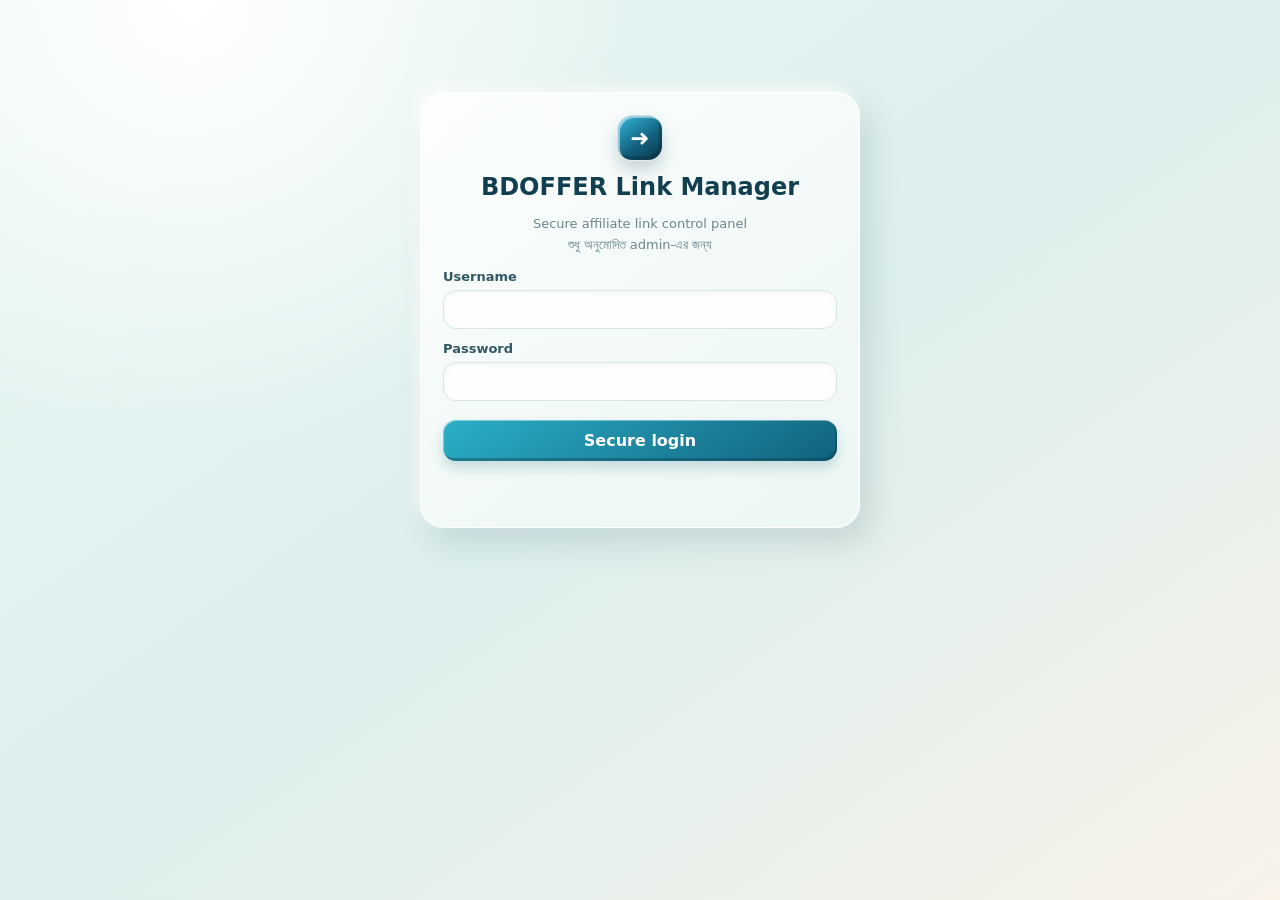
==== admin.html @ 3598db36 "Polish watermark interactions and repair GitHub admin bridge" ====
<!doctype html>
<html lang="bn">
<head>
  <meta charset="utf-8">
  <meta name="viewport" content="width=device-width,initial-scale=1">
  <title>BDOFFER Link Manager</title>
  <link rel="icon" href="favicon.svg" type="image/svg+xml">
  <style>
    :root{font-family:Inter,system-ui,-apple-system,"Noto Sans Bengali",sans-serif;color:#173640;background:#edf8f5;--navy:#123f50;--teal:#1787a6;--gold:#e7a23b;--rose:#c54b63;--line:#d5e7e5}
    *{box-sizing:border-box}body{margin:0;min-height:100vh;background:radial-gradient(circle at 15% 0,#fff 0,transparent 32%),linear-gradient(145deg,#e9f7f4,#dcefed 50%,#f8f2e9);padding:20px 14px 44px}.shell{max-width:1050px;margin:auto}.topbar{display:flex;align-items:center;justify-content:space-between;gap:14px;margin:0 0 18px}.brand{display:flex;align-items:center;gap:12px}.brand-mark{display:grid;place-items:center;width:46px;height:46px;border-radius:15px;color:#fff;font-size:23px;background:linear-gradient(145deg,#36b8dc,#12607c 58%,#0b3549);border:1px solid #ffffffd6;box-shadow:inset 2px 2px #ffffff80,inset -3px -4px #0a2d3a66,0 9px 16px #21495836}.brand h1{margin:0;color:var(--navy);font-size:clamp(22px,4vw,31px);letter-spacing:-.03em}.brand p{margin:2px 0 0;color:#64818a;font-size:12px}.card{border:1px solid #ffffffd0;border-radius:24px;background:linear-gradient(145deg,#ffffffd9,#eff8f5d9);box-shadow:10px 15px 30px #34596529,-4px -5px 14px #ffffffd9,inset 0 1px #fff;padding:22px}.login{max-width:440px;margin:8vh auto 0;text-align:center}.login .brand-mark{margin:0 auto 12px}.login h2{margin:5px 0 8px;color:var(--navy)}.muted{color:#6b858d;font-size:13px;line-height:1.6}.field{display:flex;flex-direction:column;gap:6px;text-align:left;margin:12px 0}.field label{font-weight:800;font-size:13px;color:#315864}.field input,.field select{width:100%;border:1px solid var(--line);border-radius:13px;background:#ffffffd9;color:#173640;padding:11px 12px;outline:0;box-shadow:inset 0 2px 4px #2149580b;transition:border-color .18s,box-shadow .18s}.field input:focus,.field select:focus{border-color:#42a9be;box-shadow:0 0 0 3px #42a9be22}.btn{border:0;border-radius:13px;padding:11px 15px;font:inherit;font-weight:850;cursor:pointer;color:#fff;background:linear-gradient(145deg,#2bafc7,#12627d);box-shadow:inset 1px 1px #ffffff66,inset -2px -3px #0c3d4d66,0 7px 13px #12627d33;transition:transform .16s,filter .16s}.btn:hover{filter:brightness(1.05);transform:translateY(-1px)}.btn:active{transform:scale(.97)}.btn.gold{background:linear-gradient(145deg,#f4c96e,#c27620)}.btn.ghost{color:#2c5b68;background:#e7f3f1;box-shadow:inset 1px 1px #fff,0 5px 10px #21495818}.btn.danger{background:linear-gradient(145deg,#df7581,#a8324b)}.btn:disabled{opacity:.55;cursor:wait}.actions{display:flex;gap:8px;flex-wrap:wrap;align-items:center}.status{min-height:24px;margin:10px 0;color:#39727c;font-weight:700;font-size:13px}.status.error{color:#ae3d50}.hidden{display:none!important}.manager-grid{display:grid;grid-template-columns:minmax(0,1.15fr) minmax(290px,.85fr);gap:18px}.section-title{display:flex;align-items:center;justify-content:space-between;gap:10px;margin:0 0 14px}.section-title h2{margin:0;color:var(--navy);font-size:19px}.section-title span{padding:5px 9px;border-radius:999px;background:#e7f1ee;color:#56808a;font-size:11px;font-weight:800}.link-row{display:grid;grid-template-columns:1fr 1.5fr auto;gap:10px;align-items:end;padding:14px 0;border-bottom:1px solid #d5e7e580}.link-row:first-of-type{padding-top:0}.link-row:last-child{border-bottom:0}.link-row .field{margin:0}.row-actions{display:flex;gap:6px}.small-btn{padding:9px 10px;font-size:12px}.check{display:flex;align-items:center;gap:7px;margin-top:8px;color:#55757d;font-size:12px;font-weight:700}.check input{accent-color:#1685a4}.help{border-radius:17px;background:linear-gradient(145deg,#eef8f6,#dcefed);padding:13px;color:#5d7a81;font-size:12px;line-height:1.7}.help strong{color:#2e6572}.footer{text-align:center;color:#6c858b;font-size:11px;margin-top:18px}@media(max-width:760px){body{padding:12px 10px 32px}.topbar{align-items:flex-start}.manager-grid{grid-template-columns:1fr}.link-row{grid-template-columns:1fr}.row-actions{justify-content:flex-start}.card{padding:17px;border-radius:20px}.topbar .btn{padding:9px 11px;font-size:12px}}
  </style>
</head>
<body>
  <main class="shell">
    <section id="login-view" class="card login">
      <div class="brand-mark">➜</div>
      <h2>BDOFFER Link Manager</h2>
      <p class="muted">Secure affiliate link control panel<br>শুধু অনুমোদিত admin-এর জন্য</p>
      <form id="login-form">
        <div class="field"><label for="username">Username</label><input id="username" autocomplete="username" required></div>
        <div class="field"><label for="password">Password</label><input id="password" type="password" autocomplete="current-password" required></div>
        <button class="btn" type="submit" style="width:100%;margin-top:7px">Secure login</button>
      </form>
      <div id="login-status" class="status" role="status"></div>
    </section>

    <section id="manager-view" class="hidden">
      <header class="topbar">
        <div class="brand"><div class="brand-mark">➜</div><div><h1>Link Manager</h1><p>বদলালেই public offer page-এ live হবে</p></div></div>
        <button id="logout" class="btn ghost" type="button">Logout</button>
      </header>
      <div class="manager-grid">
        <section class="card">
          <div class="section-title"><h2>Existing affiliate links</h2><span id="count">0 links</span></div>
          <p class="muted">একই operator-এর Internet এবং Minute button একই link ব্যবহার করে। CTA-গুলো আলাদা করে নিয়ন্ত্রণ করা যায়।</p>
          <div id="links-list"></div>
          <div id="manager-status" class="status" role="status"></div>
        </section>
        <aside class="card">
          <div class="section-title"><h2>Add new link</h2><span>CRUD</span></div>
          <form id="add-form">
            <div class="field"><label for="new-key">Link key</label><input id="new-key" placeholder="example_offer" pattern="[a-z0-9_]{2,64}" required></div>
            <div class="field"><label for="new-label">Display label</label><input id="new-label" placeholder="Campaign offer" required></div>
            <div class="field"><label for="new-url">Affiliate URL</label><input id="new-url" type="url" placeholder="https://example.com/offer" required></div>
            <div class="field"><label for="new-order">Sort order</label><input id="new-order" type="number" min="0" max="9999" value="90" required></div>
            <label class="check"><input id="new-active" type="checkbox" checked> Active on public site</label>
            <button class="btn gold" type="submit" style="width:100%;margin-top:14px">Add / save link</button>
          </form>
          <div class="help" style="margin-top:15px"><strong>Available built-in keys</strong><br>banglalink · grameenphone · robi · airtel<br>hero_cta · sticky_cta · internet_cta · minute_cta</div>
        </aside>
      </div>
      <div class="footer">Protected admin area · bdoffer.online</div>
    </section>
  </main>
<script>
(() => {
  const API_BASE = location.hostname.endsWith('github.io') ? 'https://3000-iywpomaclzt5zk3rb4ey5-fff4b216.us4.manus.computer' : '';
  const $ = id => document.getElementById(id);
  const loginView = $('login-view'), managerView = $('manager-view');
  const status = (node, text, error = false) => { node.textContent = text || ''; node.classList.toggle('error', error); };
  const request = async (url, options = {}) => { const response = await fetch(API_BASE + url, { credentials:'include', headers:{'Content-Type':'application/json', ...(options.headers||{})}, ...options }); const body = await response.json().catch(() => ({})); if (!response.ok) throw new Error(body.error || 'Request failed'); return body; };
  const escapeText = value => String(value ?? '');
  function row(link) {
    const wrapper = document.createElement('div'); wrapper.className = 'link-row'; wrapper.dataset.key = link.linkKey;
    const labelField = document.createElement('div'); labelField.className = 'field'; const label = document.createElement('label'); label.textContent = link.label; const labelInput = document.createElement('input'); labelInput.value = escapeText(link.label); labelInput.setAttribute('aria-label', link.label + ' label'); labelField.append(label, labelInput);
    const urlField = document.createElement('div'); urlField.className = 'field'; const urlLabel = document.createElement('label'); urlLabel.textContent = link.linkKey; const urlInput = document.createElement('input'); urlInput.type = 'url'; urlInput.value = escapeText(link.url); urlInput.setAttribute('aria-label', link.linkKey + ' URL'); urlField.append(urlLabel, urlInput);
    const actions = document.createElement('div'); actions.className = 'row-actions'; const save = document.createElement('button'); save.className = 'btn small-btn'; save.textContent = 'Update'; const remove = document.createElement('button'); remove.className = 'btn danger small-btn'; remove.textContent = 'Remove';
    const active = document.createElement('label'); active.className = 'check'; const check = document.createElement('input'); check.type = 'checkbox'; check.checked = Number(link.isActive) === 1; active.append(check, document.createTextNode('Active'));
    save.onclick = async () => { save.disabled = true; try { await request('/api/admin/links/' + encodeURIComponent(link.linkKey), {method:'PUT', body:JSON.stringify({linkKey:link.linkKey,label:labelInput.value,url:urlInput.value,isActive:check.checked,sortOrder:Number(link.sortOrder)||0})}); status($('manager-status'), 'Updated: ' + link.linkKey); await load(); } catch (error) { status($('manager-status'), error.message, true); } finally { save.disabled = false; } };
    remove.onclick = async () => { if (!window.confirm('Remove ' + link.linkKey + '?')) return; remove.disabled = true; try { await request('/api/admin/links/' + encodeURIComponent(link.linkKey), {method:'DELETE'}); status($('manager-status'), 'Removed: ' + link.linkKey); await load(); } catch (error) { status($('manager-status'), error.message, true); } finally { remove.disabled = false; } };
    actions.append(save, remove, active); wrapper.append(labelField, urlField, actions); return wrapper;
  }
  async function load() { const data = await request('/api/admin/links'); const list = $('links-list'); list.replaceChildren(...data.links.map(row)); $('count').textContent = data.links.length + ' links'; }
  async function showManager() { loginView.classList.add('hidden'); managerView.classList.remove('hidden'); try { await load(); } catch (error) { status($('manager-status'), error.message, true); } }
  $('login-form').onsubmit = async event => { event.preventDefault(); status($('login-status'), 'Checking credentials…'); try { await request('/api/admin/login', {method:'POST', body:JSON.stringify({username:$('username').value,password:$('password').value})}); $('password').value=''; await showManager(); } catch (error) { status($('login-status'), error.message, true); } };
  $('logout').onclick = async () => { await request('/api/admin/logout', {method:'POST'}); managerView.classList.add('hidden'); loginView.classList.remove('hidden'); status($('login-status'), 'Logged out'); };
  $('add-form').onsubmit = async event => { event.preventDefault(); status($('manager-status'), 'Saving…'); const payload = {linkKey:$('new-key').value.trim(),label:$('new-label').value.trim(),url:$('new-url').value.trim(),isActive:$('new-active').checked,sortOrder:Number($('new-order').value)}; try { await request('/api/admin/links/' + encodeURIComponent(payload.linkKey), {method:'PUT',body:JSON.stringify(payload)}); event.target.reset(); $('new-active').checked=true; $('new-order').value='90'; status($('manager-status'), 'Saved: ' + payload.linkKey); await load(); } catch (error) { status($('manager-status'), error.message, true); } };
  request('/api/admin/session').then(data => data.authenticated ? showManager() : null).catch(() => null);
})();
</script>
</body>
</html>
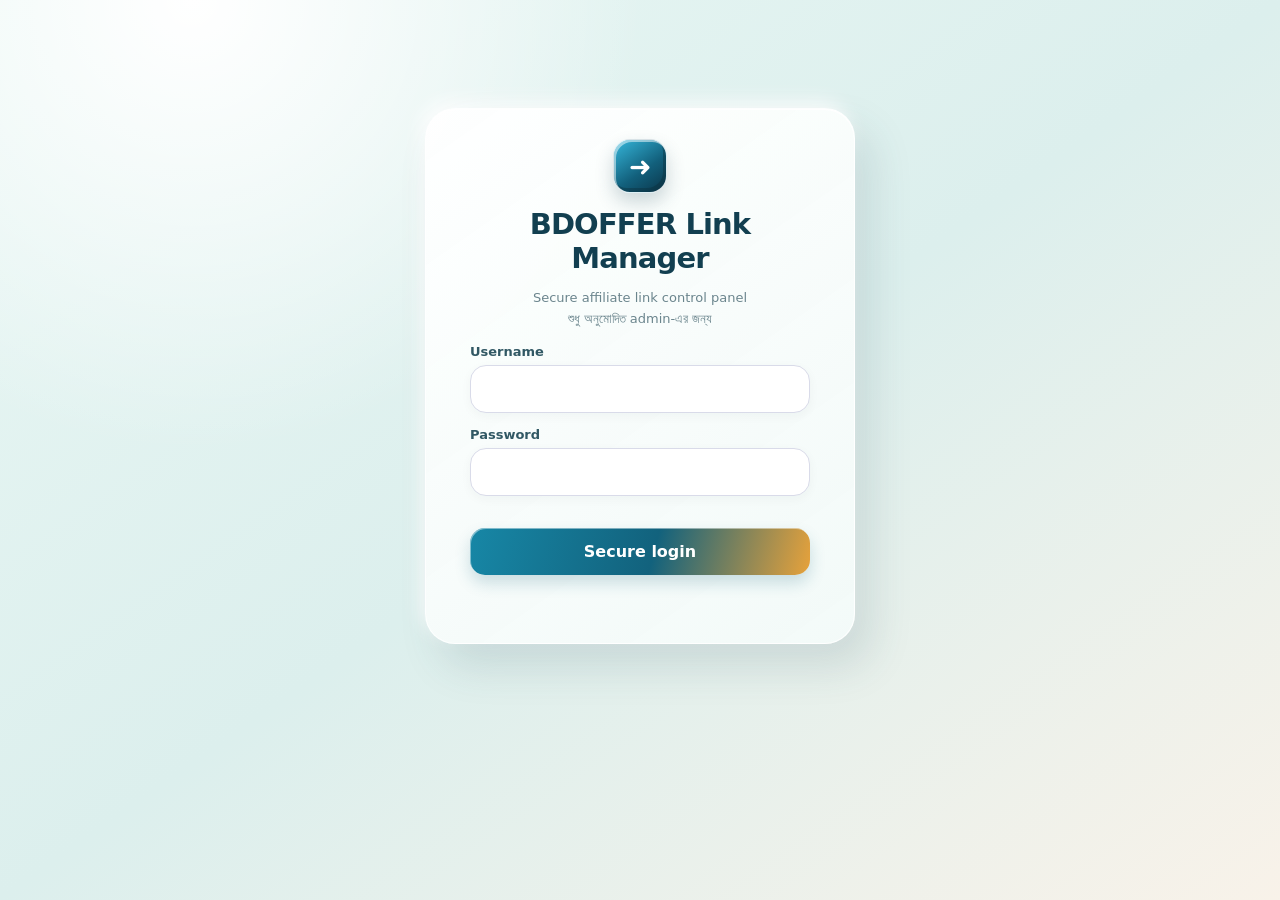
==== commit fa976c0b: "Redesign affiliate link manager panel" ====
--- a/admin.html
+++ b/admin.html
@@ -3,78 +3,127 @@
 <head>
   <meta charset="utf-8">
   <meta name="viewport" content="width=device-width,initial-scale=1">
-  <title>BDOFFER Link Manager</title>
+  <meta name="description" content="BDOFFER affiliate link manager">
+  <title>Affiliate Link সেট করুন · BDOFFER</title>
   <link rel="icon" href="favicon.svg" type="image/svg+xml">
   <style>
-    :root{font-family:Inter,system-ui,-apple-system,"Noto Sans Bengali",sans-serif;color:#173640;background:#edf8f5;--navy:#123f50;--teal:#1787a6;--gold:#e7a23b;--rose:#c54b63;--line:#d5e7e5}
-    *{box-sizing:border-box}body{margin:0;min-height:100vh;background:radial-gradient(circle at 15% 0,#fff 0,transparent 32%),linear-gradient(145deg,#e9f7f4,#dcefed 50%,#f8f2e9);padding:20px 14px 44px}.shell{max-width:1050px;margin:auto}.topbar{display:flex;align-items:center;justify-content:space-between;gap:14px;margin:0 0 18px}.brand{display:flex;align-items:center;gap:12px}.brand-mark{display:grid;place-items:center;width:46px;height:46px;border-radius:15px;color:#fff;font-size:23px;background:linear-gradient(145deg,#36b8dc,#12607c 58%,#0b3549);border:1px solid #ffffffd6;box-shadow:inset 2px 2px #ffffff80,inset -3px -4px #0a2d3a66,0 9px 16px #21495836}.brand h1{margin:0;color:var(--navy);font-size:clamp(22px,4vw,31px);letter-spacing:-.03em}.brand p{margin:2px 0 0;color:#64818a;font-size:12px}.card{border:1px solid #ffffffd0;border-radius:24px;background:linear-gradient(145deg,#ffffffd9,#eff8f5d9);box-shadow:10px 15px 30px #34596529,-4px -5px 14px #ffffffd9,inset 0 1px #fff;padding:22px}.login{max-width:440px;margin:8vh auto 0;text-align:center}.login .brand-mark{margin:0 auto 12px}.login h2{margin:5px 0 8px;color:var(--navy)}.muted{color:#6b858d;font-size:13px;line-height:1.6}.field{display:flex;flex-direction:column;gap:6px;text-align:left;margin:12px 0}.field label{font-weight:800;font-size:13px;color:#315864}.field input,.field select{width:100%;border:1px solid var(--line);border-radius:13px;background:#ffffffd9;color:#173640;padding:11px 12px;outline:0;box-shadow:inset 0 2px 4px #2149580b;transition:border-color .18s,box-shadow .18s}.field input:focus,.field select:focus{border-color:#42a9be;box-shadow:0 0 0 3px #42a9be22}.btn{border:0;border-radius:13px;padding:11px 15px;font:inherit;font-weight:850;cursor:pointer;color:#fff;background:linear-gradient(145deg,#2bafc7,#12627d);box-shadow:inset 1px 1px #ffffff66,inset -2px -3px #0c3d4d66,0 7px 13px #12627d33;transition:transform .16s,filter .16s}.btn:hover{filter:brightness(1.05);transform:translateY(-1px)}.btn:active{transform:scale(.97)}.btn.gold{background:linear-gradient(145deg,#f4c96e,#c27620)}.btn.ghost{color:#2c5b68;background:#e7f3f1;box-shadow:inset 1px 1px #fff,0 5px 10px #21495818}.btn.danger{background:linear-gradient(145deg,#df7581,#a8324b)}.btn:disabled{opacity:.55;cursor:wait}.actions{display:flex;gap:8px;flex-wrap:wrap;align-items:center}.status{min-height:24px;margin:10px 0;color:#39727c;font-weight:700;font-size:13px}.status.error{color:#ae3d50}.hidden{display:none!important}.manager-grid{display:grid;grid-template-columns:minmax(0,1.15fr) minmax(290px,.85fr);gap:18px}.section-title{display:flex;align-items:center;justify-content:space-between;gap:10px;margin:0 0 14px}.section-title h2{margin:0;color:var(--navy);font-size:19px}.section-title span{padding:5px 9px;border-radius:999px;background:#e7f1ee;color:#56808a;font-size:11px;font-weight:800}.link-row{display:grid;grid-template-columns:1fr 1.5fr auto;gap:10px;align-items:end;padding:14px 0;border-bottom:1px solid #d5e7e580}.link-row:first-of-type{padding-top:0}.link-row:last-child{border-bottom:0}.link-row .field{margin:0}.row-actions{display:flex;gap:6px}.small-btn{padding:9px 10px;font-size:12px}.check{display:flex;align-items:center;gap:7px;margin-top:8px;color:#55757d;font-size:12px;font-weight:700}.check input{accent-color:#1685a4}.help{border-radius:17px;background:linear-gradient(145deg,#eef8f6,#dcefed);padding:13px;color:#5d7a81;font-size:12px;line-height:1.7}.help strong{color:#2e6572}.footer{text-align:center;color:#6c858b;font-size:11px;margin-top:18px}@media(max-width:760px){body{padding:12px 10px 32px}.topbar{align-items:flex-start}.manager-grid{grid-template-columns:1fr}.link-row{grid-template-columns:1fr}.row-actions{justify-content:flex-start}.card{padding:17px;border-radius:20px}.topbar .btn{padding:9px 11px;font-size:12px}}
+    :root{font-family:Inter,system-ui,-apple-system,"Noto Sans Bengali",sans-serif;color:#173640;background:#edf8f5;--navy:#123f50;--teal:#1787a6;--teal-dark:#12627d;--gold:#e7a23b;--rose:#c54b63;--line:#d5e7e5;--muted:#6b858d}
+    *{box-sizing:border-box}body{margin:0;min-height:100vh;background:radial-gradient(circle at 15% 0,#fff 0,transparent 32%),linear-gradient(145deg,#e9f7f4,#dcefed 50%,#f8f2e9);padding:18px 14px 42px}.page{width:min(100%,700px);margin:0 auto}.panel{border:1px solid #ffffffd9;border-radius:30px;background:linear-gradient(145deg,#fffffff2,#f4fbf9ea);box-shadow:16px 22px 42px #34596526,-5px -7px 18px #ffffffd9,inset 0 1px #fff;padding:30px 44px 34px}.hidden{display:none!important}.topbar{display:flex;align-items:center;justify-content:space-between;gap:16px;margin-bottom:28px}.back-link{color:#6b4dc2;font-size:14px;font-weight:850;text-decoration:none}.back-link:hover{text-decoration:underline}.logout{border:1px solid #e9cfd5;border-radius:10px;padding:8px 13px;color:#9a3e52;background:#fff5f6;font:inherit;font-size:12px;font-weight:850;cursor:pointer}.logout:hover{background:#ffebee}.brand-mark{display:grid;place-items:center;width:54px;height:54px;border-radius:17px;color:#fff;font-size:27px;background:linear-gradient(145deg,#36b8dc,#12607c 58%,#0b3549);border:1px solid #ffffffd6;box-shadow:inset 2px 2px #ffffff80,inset -3px -4px #0a2d3a66,0 9px 18px #21495836}.eyebrow{margin:17px 0 7px;color:#39727c;font-size:13px;font-weight:850}.hero-title{margin:0;max-width:590px;color:#26323a;font-size:clamp(40px,8vw,68px);line-height:.98;letter-spacing:-.06em}.hero-title strong{color:var(--teal-dark)}.hero-title span{color:#25313a}.intro{max-width:560px;margin:20px 0 30px;color:#66757b;font-size:15px;line-height:1.7}.section-label{display:block;margin:0 0 9px;color:#33464d;font-size:13px;font-weight:850}.editor-row{display:grid;grid-template-columns:minmax(0,1fr) 160px;gap:9px}.field{width:100%;border:1px solid #d9dbe9;border-radius:16px;background:#fff;color:#35434a;padding:15px 16px;outline:0;font:inherit;font-size:14px;box-shadow:0 3px 11px #25313a0a,inset 0 1px #fff;transition:border-color .18s,box-shadow .18s}.field:focus{border-color:#52a9bb;box-shadow:0 0 0 3px #52a9bb24}.save-btn{width:100%;margin-top:18px;border:0;border-radius:15px;padding:14px 18px;color:#fff;background:linear-gradient(105deg,#1787a6,#12627d 54%,#e7a23b);box-shadow:inset 1px 1px #ffffff73,0 8px 16px #12627d33;font:inherit;font-weight:850;cursor:pointer;transition:filter .16s,transform .16s}.save-btn:hover{filter:brightness(1.05);transform:translateY(-1px)}.save-btn:active{transform:scale(.985)}.save-btn:disabled{opacity:.6;cursor:wait}.selection-note{margin:7px 0 0;color:#71868c;font-size:11px}.selection-note strong{color:#39727c}.rule{border:0;border-top:1px solid #d5e7e580;margin:24px 0}.section-heading{display:flex;align-items:center;justify-content:space-between;gap:10px;margin-bottom:10px}.section-heading h2{margin:0;color:#263d46;font-size:16px}.count{padding:5px 9px;border-radius:999px;background:#e7f1ee;color:#56808a;font-size:11px;font-weight:850}.links-table{border-top:1px solid #d5e7e580}.link-row{display:grid;grid-template-columns:135px minmax(0,1fr) auto;gap:14px;align-items:center;padding:12px 0;border-bottom:1px solid #d5e7e580}.link-key{color:#557178;font-size:12px;font-weight:850}.link-url{overflow:hidden;color:#4b5b61;font-size:12px;text-overflow:ellipsis;white-space:nowrap}.link-row button{border:0;border-radius:9px;padding:7px 10px;color:#2c5b68;background:#e7f3f1;font:inherit;font-size:11px;font-weight:850;cursor:pointer}.link-row button:hover{background:#d4ece8}.status{min-height:22px;margin:12px 0 0;color:#39727c;font-size:12px;font-weight:750}.status.error{color:#ae3d50}.add-details{margin-top:22px;border-top:1px solid #d5e7e580;padding-top:20px}.add-details summary{color:#39727c;font-size:13px;font-weight:850;cursor:pointer}.add-form{margin-top:13px}.add-grid{display:grid;grid-template-columns:1fr 1.6fr;gap:9px}.add-grid .wide{grid-column:1/-1}.check{display:flex;align-items:center;gap:7px;margin:11px 0;color:#55757d;font-size:12px;font-weight:750}.check input{accent-color:var(--teal)}.login{max-width:430px;margin:10vh auto 0;text-align:center}.login .brand-mark{margin:0 auto 14px}.login h1{margin:0;color:var(--navy);font-size:29px;letter-spacing:-.03em}.muted{color:var(--muted);font-size:13px;line-height:1.6}.login .field-wrap{text-align:left;margin:14px 0}.login label{display:block;margin-bottom:6px;color:#315864;font-size:13px;font-weight:850}.login .field{display:block}.footer{text-align:center;color:#6c858b;font-size:11px;margin-top:18px}@media(max-width:620px){body{padding:10px 8px 28px}.panel{padding:22px 19px 26px;border-radius:24px}.hero-title{font-size:clamp(39px,12vw,57px)}.intro{margin:16px 0 24px;font-size:14px}.editor-row{grid-template-columns:1fr}.link-row{grid-template-columns:105px minmax(0,1fr);gap:8px}.link-row button{grid-column:2;justify-self:start}.add-grid{grid-template-columns:1fr}.add-grid .wide{grid-column:auto}}
   </style>
 </head>
 <body>
-  <main class="shell">
-    <section id="login-view" class="card login">
-      <div class="brand-mark">➜</div>
-      <h2>BDOFFER Link Manager</h2>
+  <main class="page">
+    <section id="login-view" class="panel login" aria-labelledby="login-title">
+      <div class="brand-mark" aria-hidden="true">➜</div>
+      <h1 id="login-title">BDOFFER Link Manager</h1>
       <p class="muted">Secure affiliate link control panel<br>শুধু অনুমোদিত admin-এর জন্য</p>
-      <form id="login-form">
-        <div class="field"><label for="username">Username</label><input id="username" autocomplete="username" required></div>
-        <div class="field"><label for="password">Password</label><input id="password" type="password" autocomplete="current-password" required></div>
-        <button class="btn" type="submit" style="width:100%;margin-top:7px">Secure login</button>
+      <form id="login-form" novalidate>
+        <div class="field-wrap"><label for="username">Username</label><input class="field" id="username" autocomplete="username" required></div>
+        <div class="field-wrap"><label for="password">Password</label><input class="field" id="password" type="password" autocomplete="current-password" required></div>
+        <button class="save-btn" type="submit">Secure login</button>
       </form>
-      <div id="login-status" class="status" role="status"></div>
+      <div id="login-status" class="status" role="status" aria-live="polite"></div>
     </section>
 
-    <section id="manager-view" class="hidden">
+    <section id="manager-view" class="panel hidden" aria-labelledby="manager-title">
       <header class="topbar">
-        <div class="brand"><div class="brand-mark">➜</div><div><h1>Link Manager</h1><p>বদলালেই public offer page-এ live হবে</p></div></div>
-        <button id="logout" class="btn ghost" type="button">Logout</button>
+        <a class="back-link" href="./">← ল্যান্ডিং পেজ</a>
+        <button id="logout" class="logout" type="button">↪ Logout</button>
       </header>
-      <div class="manager-grid">
-        <section class="card">
-          <div class="section-title"><h2>Existing affiliate links</h2><span id="count">0 links</span></div>
-          <p class="muted">একই operator-এর Internet এবং Minute button একই link ব্যবহার করে। CTA-গুলো আলাদা করে নিয়ন্ত্রণ করা যায়।</p>
-          <div id="links-list"></div>
-          <div id="manager-status" class="status" role="status"></div>
-        </section>
-        <aside class="card">
-          <div class="section-title"><h2>Add new link</h2><span>CRUD</span></div>
-          <form id="add-form">
-            <div class="field"><label for="new-key">Link key</label><input id="new-key" placeholder="example_offer" pattern="[a-z0-9_]{2,64}" required></div>
-            <div class="field"><label for="new-label">Display label</label><input id="new-label" placeholder="Campaign offer" required></div>
-            <div class="field"><label for="new-url">Affiliate URL</label><input id="new-url" type="url" placeholder="https://example.com/offer" required></div>
-            <div class="field"><label for="new-order">Sort order</label><input id="new-order" type="number" min="0" max="9999" value="90" required></div>
-            <label class="check"><input id="new-active" type="checkbox" checked> Active on public site</label>
-            <button class="btn gold" type="submit" style="width:100%;margin-top:14px">Add / save link</button>
-          </form>
-          <div class="help" style="margin-top:15px"><strong>Available built-in keys</strong><br>banglalink · grameenphone · robi · airtel<br>hero_cta · sticky_cta · internet_cta · minute_cta</div>
-        </aside>
+      <div class="brand-mark" aria-hidden="true">↔</div>
+      <p class="eyebrow">bdoffer.online · Central Manager</p>
+      <h1 id="manager-title" class="hero-title"><span>Affiliate Link</span> <strong>সেট করুন</strong></h1>
+      <p class="intro">একটি URL লিখে dropdown থেকে destination বেছে নিন। Save করলে সব visitor-এর জন্য link update হবে।</p>
+
+      <label class="section-label" for="selected-url">Affiliate URL</label>
+      <div class="editor-row">
+        <input id="selected-url" class="field" type="url" autocomplete="off" placeholder="https://example.com/offer" required>
+        <select id="selected-key" class="field" aria-label="Select affiliate destination"></select>
       </div>
-      <div class="footer">Protected admin area · bdoffer.online</div>
+      <p id="selection-note" class="selection-note">Selected: <strong>none</strong></p>
+      <button id="save-selected" class="save-btn" type="button">▣ &nbsp;Save Selected Link</button>
+      <div id="manager-status" class="status" role="status" aria-live="polite"></div>
+
+      <hr class="rule">
+      <div class="section-heading"><h2>Current central links</h2><span id="count" class="count">0 links</span></div>
+      <div id="links-list" class="links-table"></div>
+
+      <details class="add-details">
+        <summary>Add a new link</summary>
+        <form id="add-form" class="add-form">
+          <div class="add-grid">
+            <input id="new-key" class="field" placeholder="link_key" pattern="[a-z0-9_]{2,64}" aria-label="New link key" required>
+            <input id="new-label" class="field" placeholder="Display label" aria-label="New display label" required>
+            <input id="new-url" class="field wide" type="url" placeholder="https://example.com/offer" aria-label="New affiliate URL" required>
+            <input id="new-order" class="field" type="number" min="0" max="9999" value="90" aria-label="New sort order" required>
+          </div>
+          <label class="check"><input id="new-active" type="checkbox" checked> Active on public site</label>
+          <button class="save-btn" type="submit">Add / save link</button>
+        </form>
+      </details>
+      <p class="footer">Protected admin area · bdoffer.online</p>
     </section>
   </main>
 <script>
 (() => {
+  'use strict';
   const API_BASE = location.hostname.endsWith('github.io') ? 'https://3000-iywpomaclzt5zk3rb4ey5-fff4b216.us4.manus.computer' : '';
+  const TOKEN_KEY = 'bdoffer_admin_token';
   const $ = id => document.getElementById(id);
   const loginView = $('login-view'), managerView = $('manager-view');
+  let links = [];
   const status = (node, text, error = false) => { node.textContent = text || ''; node.classList.toggle('error', error); };
-  const request = async (url, options = {}) => { const response = await fetch(API_BASE + url, { credentials:'include', headers:{'Content-Type':'application/json', ...(options.headers||{})}, ...options }); const body = await response.json().catch(() => ({})); if (!response.ok) throw new Error(body.error || 'Request failed'); return body; };
+  const saveToken = body => { const token = body?.token || body?.accessToken || body?.sessionToken || body?.bearerToken; if (typeof token === 'string' && token.length > 20) sessionStorage.setItem(TOKEN_KEY, token); };
+  const request = async (url, options = {}) => {
+    const token = sessionStorage.getItem(TOKEN_KEY) || '';
+    const headers = {'Content-Type':'application/json', ...(options.headers || {})};
+    if (token) headers.Authorization = 'Bearer ' + token;
+    const response = await fetch(API_BASE + url, {cache:'no-store', credentials:'include', headers, ...options});
+    const body = await response.json().catch(() => ({}));
+    if (url === '/api/admin/login' && response.ok) saveToken(body);
+    if (!response.ok) throw new Error(body.error || (response.status === 0 ? 'Secure backend unavailable' : 'Request failed'));
+    return body;
+  };
+  const validUrl = value => { try { const u = new URL(value); return u.protocol === 'https:' && u.hostname.length > 0; } catch { return false; } };
   const escapeText = value => String(value ?? '');
-  function row(link) {
-    const wrapper = document.createElement('div'); wrapper.className = 'link-row'; wrapper.dataset.key = link.linkKey;
-    const labelField = document.createElement('div'); labelField.className = 'field'; const label = document.createElement('label'); label.textContent = link.label; const labelInput = document.createElement('input'); labelInput.value = escapeText(link.label); labelInput.setAttribute('aria-label', link.label + ' label'); labelField.append(label, labelInput);
-    const urlField = document.createElement('div'); urlField.className = 'field'; const urlLabel = document.createElement('label'); urlLabel.textContent = link.linkKey; const urlInput = document.createElement('input'); urlInput.type = 'url'; urlInput.value = escapeText(link.url); urlInput.setAttribute('aria-label', link.linkKey + ' URL'); urlField.append(urlLabel, urlInput);
-    const actions = document.createElement('div'); actions.className = 'row-actions'; const save = document.createElement('button'); save.className = 'btn small-btn'; save.textContent = 'Update'; const remove = document.createElement('button'); remove.className = 'btn danger small-btn'; remove.textContent = 'Remove';
-    const active = document.createElement('label'); active.className = 'check'; const check = document.createElement('input'); check.type = 'checkbox'; check.checked = Number(link.isActive) === 1; active.append(check, document.createTextNode('Active'));
-    save.onclick = async () => { save.disabled = true; try { await request('/api/admin/links/' + encodeURIComponent(link.linkKey), {method:'PUT', body:JSON.stringify({linkKey:link.linkKey,label:labelInput.value,url:urlInput.value,isActive:check.checked,sortOrder:Number(link.sortOrder)||0})}); status($('manager-status'), 'Updated: ' + link.linkKey); await load(); } catch (error) { status($('manager-status'), error.message, true); } finally { save.disabled = false; } };
-    remove.onclick = async () => { if (!window.confirm('Remove ' + link.linkKey + '?')) return; remove.disabled = true; try { await request('/api/admin/links/' + encodeURIComponent(link.linkKey), {method:'DELETE'}); status($('manager-status'), 'Removed: ' + link.linkKey); await load(); } catch (error) { status($('manager-status'), error.message, true); } finally { remove.disabled = false; } };
-    actions.append(save, remove, active); wrapper.append(labelField, urlField, actions); return wrapper;
+  const findLink = key => links.find(link => link.linkKey === key);
+  function selectLink(key) {
+    const link = findLink(key) || links[0];
+    const note = $('selection-note');
+    note.replaceChildren();
+    if (!link) { $('selected-url').value = ''; note.append('Selected: ', Object.assign(document.createElement('strong'), {textContent:'none'})); return; }
+    $('selected-key').value = link.linkKey;
+    $('selected-url').value = link.url || '';
+    const strong = document.createElement('strong'); strong.textContent = link.label || link.linkKey;
+    note.append('Selected: ', strong, ' · ', link.linkKey);
   }
-  async function load() { const data = await request('/api/admin/links'); const list = $('links-list'); list.replaceChildren(...data.links.map(row)); $('count').textContent = data.links.length + ' links'; }
+  function renderRows() {
+    const list = $('links-list'); list.replaceChildren();
+    links.forEach(link => {
+      const row = document.createElement('div'); row.className = 'link-row';
+      const key = document.createElement('span'); key.className = 'link-key'; key.textContent = link.label || link.linkKey;
+      const url = document.createElement('span'); url.className = 'link-url'; url.title = link.url || ''; url.textContent = link.url || '';
+      const button = document.createElement('button'); button.type = 'button'; button.textContent = 'Select'; button.addEventListener('click', () => selectLink(link.linkKey));
+      row.append(key, url, button); list.append(row);
+    });
+    $('count').textContent = links.length + ' links';
+    const select = $('selected-key'); const selected = select.value;
+    select.replaceChildren(...links.map(link => { const option = document.createElement('option'); option.value = link.linkKey; option.textContent = link.label || link.linkKey; return option; }));
+    if (links.length) selectLink(findLink(selected) ? selected : links[0].linkKey);
+  }
+  async function load() { const data = await request('/api/admin/links'); links = Array.isArray(data.links) ? data.links : []; renderRows(); }
   async function showManager() { loginView.classList.add('hidden'); managerView.classList.remove('hidden'); try { await load(); } catch (error) { status($('manager-status'), error.message, true); } }
-  $('login-form').onsubmit = async event => { event.preventDefault(); status($('login-status'), 'Checking credentials…'); try { await request('/api/admin/login', {method:'POST', body:JSON.stringify({username:$('username').value,password:$('password').value})}); $('password').value=''; await showManager(); } catch (error) { status($('login-status'), error.message, true); } };
-  $('logout').onclick = async () => { await request('/api/admin/logout', {method:'POST'}); managerView.classList.add('hidden'); loginView.classList.remove('hidden'); status($('login-status'), 'Logged out'); };
-  $('add-form').onsubmit = async event => { event.preventDefault(); status($('manager-status'), 'Saving…'); const payload = {linkKey:$('new-key').value.trim(),label:$('new-label').value.trim(),url:$('new-url').value.trim(),isActive:$('new-active').checked,sortOrder:Number($('new-order').value)}; try { await request('/api/admin/links/' + encodeURIComponent(payload.linkKey), {method:'PUT',body:JSON.stringify(payload)}); event.target.reset(); $('new-active').checked=true; $('new-order').value='90'; status($('manager-status'), 'Saved: ' + payload.linkKey); await load(); } catch (error) { status($('manager-status'), error.message, true); } };
+  $('selected-key').addEventListener('change', event => selectLink(event.target.value));
+  $('save-selected').addEventListener('click', async () => {
+    const link = findLink($('selected-key').value); const url = $('selected-url').value.trim();
+    if (!link) return status($('manager-status'), 'Select a link first.', true);
+    if (!validUrl(url)) return status($('manager-status'), 'Use a valid HTTPS URL.', true);
+    $('save-selected').disabled = true; status($('manager-status'), 'Saving…');
+    try { await request('/api/admin/links/' + encodeURIComponent(link.linkKey), {method:'PUT', body:JSON.stringify({linkKey:link.linkKey,label:link.label,url,isActive:Number(link.isActive) === 1,sortOrder:Number(link.sortOrder) || 0})}); status($('manager-status'), 'Updated: ' + link.linkKey); await load(); } catch (error) { status($('manager-status'), error.message, true); } finally { $('save-selected').disabled = false; }
+  });
+  $('login-form').addEventListener('submit', async event => { event.preventDefault(); status($('login-status'), 'Checking credentials…'); try { await request('/api/admin/login', {method:'POST', body:JSON.stringify({username:$('username').value.trim(),password:$('password').value})}); $('password').value = ''; await showManager(); } catch (error) { status($('login-status'), error.message, true); } });
+  $('logout').addEventListener('click', async () => { try { await request('/api/admin/logout', {method:'POST'}); } catch {} finally { sessionStorage.removeItem(TOKEN_KEY); links = []; managerView.classList.add('hidden'); loginView.classList.remove('hidden'); status($('login-status'), 'Logged out'); } });
+  $('add-form').addEventListener('submit', async event => { event.preventDefault(); const payload = {linkKey:$('new-key').value.trim(),label:$('new-label').value.trim(),url:$('new-url').value.trim(),isActive:$('new-active').checked,sortOrder:Number($('new-order').value)}; if (!validUrl(payload.url)) return status($('manager-status'), 'Use a valid HTTPS URL.', true); status($('manager-status'), 'Saving…'); try { await request('/api/admin/links/' + encodeURIComponent(payload.linkKey), {method:'PUT',body:JSON.stringify(payload)}); event.target.reset(); $('new-active').checked = true; $('new-order').value = '90'; status($('manager-status'), 'Saved: ' + payload.linkKey); await load(); } catch (error) { status($('manager-status'), error.message, true); } });
   request('/api/admin/session').then(data => data.authenticated ? showManager() : null).catch(() => null);
 })();
 </script>
